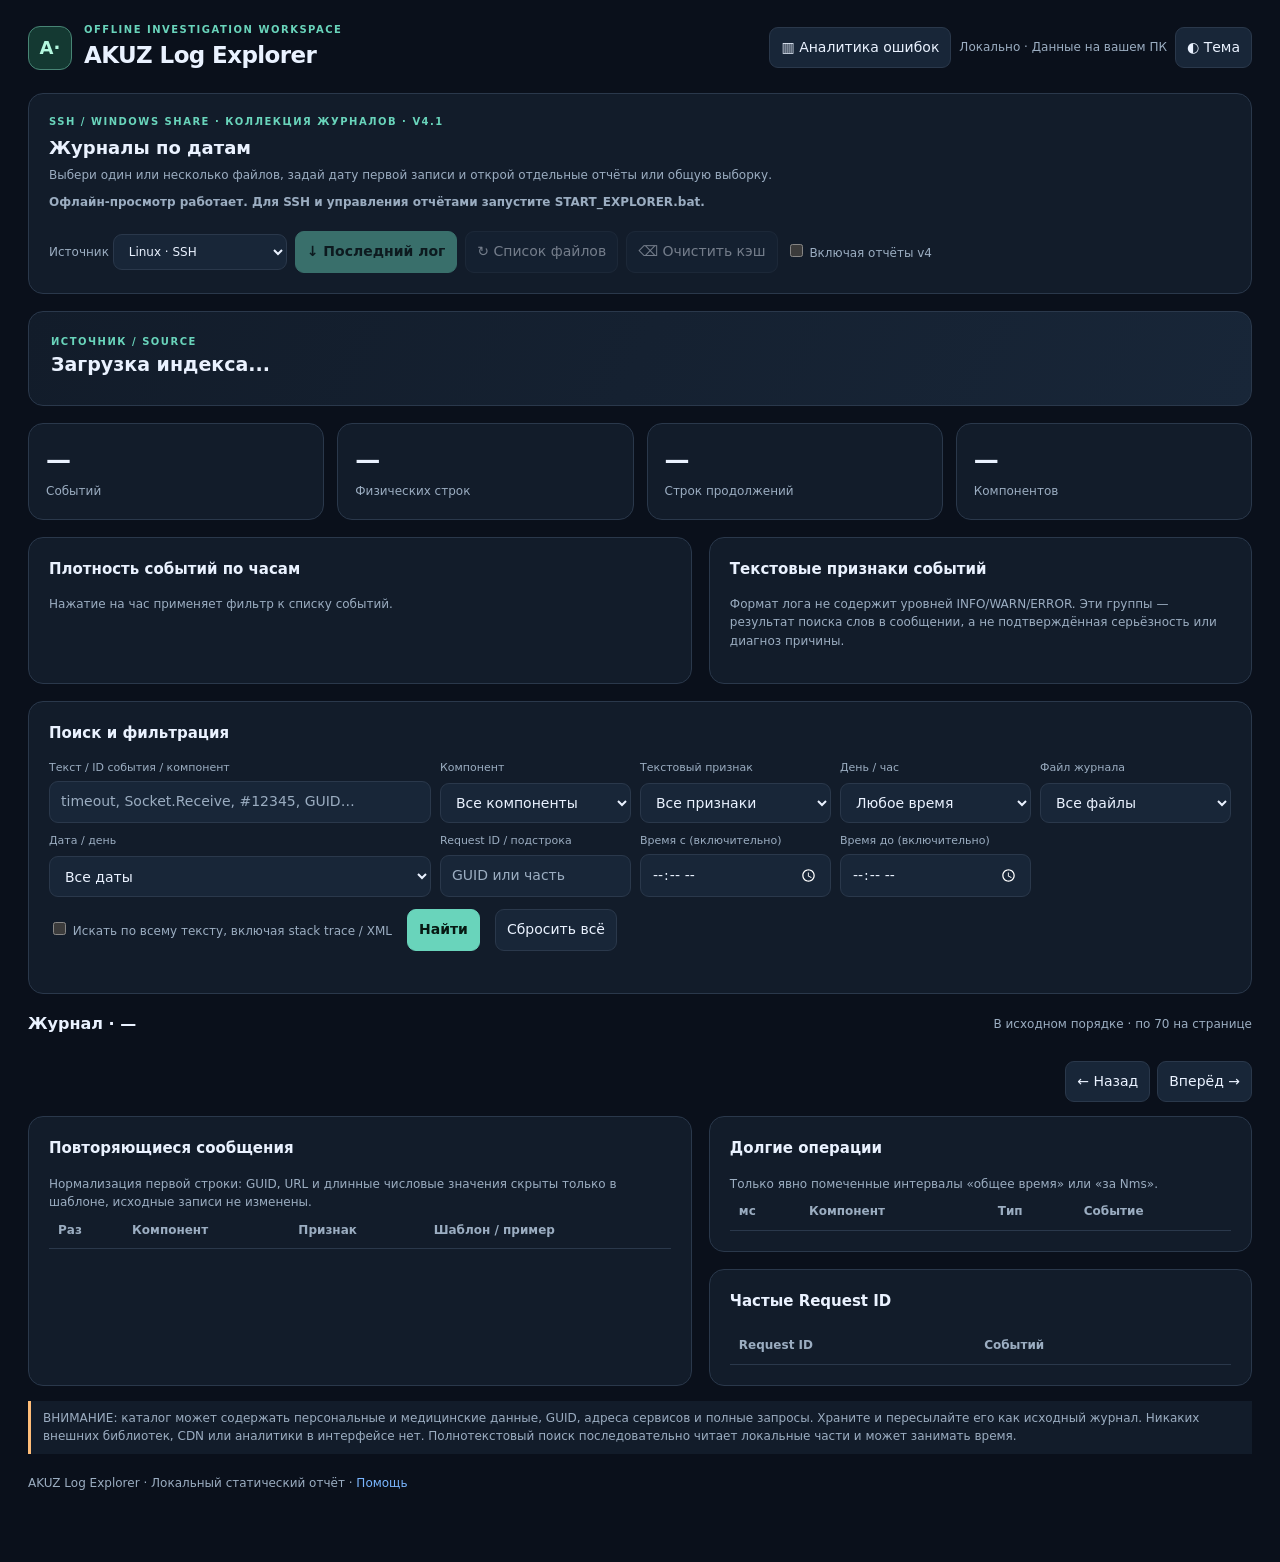
==== index.html @ 2795f774 "chore: initial import of AKUZ Log Explorer v4.2 Co-Authored-By: Claude Opus 5.5 <noreply@anthropic.c" ====
<!doctype html><html lang="ru"><head><meta charset="utf-8"><meta name="viewport" content="width=device-width,initial-scale=1"><title>AKUZ Log Explorer</title><link rel="stylesheet" href="style.css"></head><body>
<a class="skip" href="#explore">К поиску событий</a><div class="wrap"><header class="top"><div class="brand"><div class="logo">A·</div><div><div class="eyebrow">Offline investigation workspace</div><h1>AKUZ Log Explorer</h1></div></div><div class="actions"><a id="open-analytics" href="errors.html" class="btn">▥ Аналитика ошибок</a><span class="sub">Локально · Данные на вашем ПК</span><button id="theme">◐ Тема</button></div></header>
<section class="panel" id="fetch-panel" style="margin-bottom:17px">
<div class="fetchbar"><div><div class="eyebrow">SSH / Windows share · коллекция журналов · v4.1</div><h2 style="font-size:18px;margin:4px 0">Журналы по датам</h2>
<p class="small">Выбери один или несколько файлов, задай дату первой записи и открой отдельные отчёты или общую выборку.</p>
<div id="fetch-status" class="status" role="status">Проверка локального сервиса…</div></div>
<div class="actions"><label class="small">Источник <select id="fetch-source" aria-label="Источник журналов"><option value="linux">Linux · SSH</option><option value="windows">Windows · SMB / UNC</option></select></label><button class="primary" id="fetch-latest">↓ Последний лог</button><button id="fetch-list">↻ Список файлов</button><button id="picker-toggle" type="button" aria-controls="remote-picker" aria-expanded="false" hidden>▾ Показать файлы</button><button id="fetch-cache">⌫ Очистить кэш</button><label class="small"><input type="checkbox" id="clear-reports"> Включая отчёты v4</label><a class="btn" id="fetch-open" href="#" hidden>Открыть отчёт →</a></div></div>
<div id="remote-picker" hidden><div class="pickerbar"><span id="picker-count" class="sub"></span><label>Дата изменения на сервере с <input type="date" id="picker-from"></label><label>по <input type="date" id="picker-to"></label><button id="picker-today">Сбросить даты</button><button id="picker-select-all">Выбрать видимые</button><button id="picker-select-none">Снять выделение</button></div>
<div class="filelist" id="picker-files"></div><div class="pickerbar"><button class="primary" id="picker-build">Создать отчёты по выбранным файлам</button><span class="small">Дата рядом с файлом — редактируемая дата ПЕРВОЙ записи; предложена по mtime, а не прочитана из лога.</span></div></div>
<div id="report-library" class="library" hidden><h3>Мои отчёты</h3><div id="report-items"></div></div>
</section><section class="hero"><div class="eyebrow">Источник / Source</div><h2 id="source">Загрузка индекса...</h2><p id="date-note" class="note"></p><p id="integrity" class="note"></p></section>
<section class="metrics"><div class="metric"><strong id="total">—</strong><span>Событий</span></div><div class="metric"><strong id="lines">—</strong><span>Физических строк</span></div><div class="metric"><strong id="multi">—</strong><span>Строк продолжений</span></div><div class="metric"><strong id="components">—</strong><span>Компонентов</span></div></section>
<section class="cols"><div class="panel"><h2>Плотность событий по часам</h2><div id="hours"></div><div class="small">Нажатие на час применяет фильтр к списку событий.</div></div><div class="panel"><h2>Текстовые признаки событий</h2><div id="catview"></div><p class="small">Формат лога не содержит уровней INFO/WARN/ERROR. Эти группы — результат поиска слов в сообщении, а не подтверждённая серьёзность или диагноз причины.</p></div></section>
<section class="panel" id="explore" style="margin-top:17px"><h2>Поиск и фильтрация</h2><div class="filters">
<div class="field"><label for="q">Текст / ID события / компонент</label><input id="q" type="search" placeholder="timeout, Socket.Receive, #12345, GUID…" autocomplete="off"></div>
<div class="field"><label for="component">Компонент</label><select id="component"><option value="">Все компоненты</option></select></div>
<div class="field"><label for="category">Текстовый признак</label><select id="category"><option value="">Все признаки</option></select></div>
<div class="field"><label for="hour">День / час</label><select id="hour"><option value="">Любое время</option></select></div>
<div class="field"><label for="source-file">Файл журнала</label><select id="source-file"><option value="">Все файлы</option></select></div><div class="field"><label for="day-file">Дата / день</label><select id="day-file"><option value="">Все даты</option></select></div><div class="field"><label for="request">Request ID / подстрока</label><input id="request" type="search" placeholder="GUID или часть"></div>
<div class="field"><label for="from">Время с (включительно)</label><input id="from" type="time" step="60"></div>
<div class="field"><label for="to">Время до (включительно)</label><input id="to" type="time" step="60"></div>
</div><div class="searchline"><label><input id="mode-full" type="checkbox"> Искать по всему тексту, включая stack trace / XML</label><button id="find" class="primary">Найти</button><button id="cancel" hidden>Отмена</button><button id="clear">Сбросить всё</button></div><div class="status" id="status" role="status"></div></section>
<div class="resulthead"><h2>Журнал · <span id="count">—</span></h2><span class="sub">В исходном порядке · по 70 на странице</span></div><div class="results" id="results"></div>
<div class="pager"><span id="page-info" class="muted"></span><div class="buttons"><button id="prev">← Назад</button><button id="next">Вперёд →</button></div></div>
<div class="cols"><section class="panel"><h2>Повторяющиеся сообщения</h2><div class="small">Нормализация первой строки: GUID, URL и длинные числовые значения скрыты только в шаблоне, исходные записи не изменены.</div><div class="tablewrap"><table><thead><tr><th>Раз</th><th>Компонент</th><th>Признак</th><th>Шаблон / пример</th></tr></thead><tbody id="patterns"></tbody></table></div></section>
<section class="stack"><section class="panel"><h2>Долгие операции</h2><div class="small">Только явно помеченные интервалы «общее время» или «за Nms».</div><div class="tablewrap"><table><thead><tr><th>мс</th><th>Компонент</th><th>Тип</th><th>Событие</th></tr></thead><tbody id="durations"></tbody></table></div></section><section class="panel"><h2>Частые Request ID</h2><div class="tablewrap"><table><thead><tr><th>Request ID</th><th>Событий</th><th></th></tr></thead><tbody id="requests"></tbody></table></div></section></section></div>
<p class="warning">ВНИМАНИЕ: каталог может содержать персональные и медицинские данные, GUID, адреса сервисов и полные запросы. Храните и пересылайте его как исходный журнал. Никаких внешних библиотек, CDN или аналитики в интерфейсе нет. Полнотекстовый поиск последовательно читает локальные части и может занимать время.</p>
<footer class="footer">AKUZ Log Explorer · Локальный статический отчёт · <a href="README_EXPLORER.md">Помощь</a></footer></div>
<script src="app_controls.js"></script><script src="data/catalog.js"></script><script src="common.js"></script><script src="index.js"></script></body></html>
---- style.css ----
:root{color-scheme:dark;--bg:#0a101b;--pane:#121c2a;--pane2:#182638;--line:#2a384b;--txt:#eaf2ff;--muted:#9badc1;--accent:#69d4bb;--blue:#7ab6ff;--warn:#ffbd78;--danger:#fa879b;--radius:15px}
*{box-sizing:border-box}html{scroll-behavior:smooth}body{margin:0;background:var(--bg);color:var(--txt);font:14px/1.55 system-ui,-apple-system,'Segoe UI',sans-serif}
body.light{color-scheme:light;--bg:#f4f7fb;--pane:#fff;--pane2:#edf4fa;--line:#d4e0ed;--txt:#1d2e43;--muted:#4f667d;--accent:#087e69;--blue:#1565b8;--warn:#a54e00;--danger:#b32445}
a{color:var(--blue);text-decoration:none}a:hover{text-decoration:underline}
.wrap{max-width:1540px;margin:auto;padding:22px 28px 70px}.top{display:flex;justify-content:space-between;align-items:center;gap:20px;flex-wrap:wrap;margin-bottom:20px}.brand{display:flex;align-items:center;gap:12px}.logo{width:44px;height:44px;border:1px solid #488575;border-radius:12px;display:grid;place-items:center;background:#143932;color:#b4f8df;font-weight:800;font-size:18px}.eyebrow{color:var(--accent);font-weight:800;text-transform:uppercase;letter-spacing:.15em;font-size:10px}.brand h1{margin:0;font-size:23px;letter-spacing:-.6px}.sub{color:var(--muted);font-size:12px}.actions{display:flex;gap:8px;flex-wrap:wrap;align-items:center}
button,.btn,select,input{font:inherit;color:var(--txt);border:1px solid var(--line);background:var(--pane2);border-radius:9px;padding:9px 11px;outline-offset:2px}button,.btn{cursor:pointer}button:hover,.btn:hover{border-color:var(--accent);text-decoration:none}button.primary,.btn.primary{background:var(--accent);border-color:var(--accent);color:#071913;font-weight:750}button:disabled{opacity:.45;cursor:not-allowed}input::placeholder{color:var(--muted)}input[type=search]{width:100%}input[type=checkbox]{accent-color:var(--accent)}.stack{display:grid;gap:17px}.panel{background:var(--pane);border:1px solid var(--line);border-radius:var(--radius);padding:20px;min-width:0}.hero{background:linear-gradient(115deg,var(--pane),var(--pane2));border:1px solid var(--line);border-radius:var(--radius);padding:22px;margin-bottom:17px}.hero h2{margin:0 0 4px;font-size:19px}.hero .note{margin:4px 0 0;color:var(--muted);font-size:13px;word-break:break-word}.metrics{display:grid;grid-template-columns:repeat(4,minmax(0,1fr));gap:13px;margin-bottom:17px}.metric{background:var(--pane);border:1px solid var(--line);border-radius:var(--radius);padding:17px}.metric strong{font-size:25px;display:block;letter-spacing:-.8px}.metric span{color:var(--muted);font-size:12px}.cols{display:grid;grid-template-columns:minmax(0,1.1fr) minmax(310px,.9fr);gap:17px}.panel h2{font-size:15px;margin:0 0 14px}.panel .small{color:var(--muted);font-size:12px}.category-row{display:flex;justify-content:space-between;align-items:center;padding:7px 0;gap:12px;border-bottom:1px solid var(--line)}.category-row:last-child{border:0}.tag{padding:3px 8px;border:1px solid var(--line);border-radius:999px;display:inline-block;font-size:11px;white-space:nowrap}.tag[data-cat='таймаут'],.tag[data-cat='ошибка/исключение']{color:var(--danger)}.tag[data-cat='отказ/NACK']{color:var(--warn)}.tag[data-cat='не найдено']{color:var(--blue)}.barrow{display:grid;grid-template-columns:77px 1fr 62px;align-items:center;gap:10px;margin:6px 0}.bartrack{height:10px;background:var(--pane2);border-radius:10px;overflow:hidden}.barfill{height:100%;background:linear-gradient(90deg,#299b8d,#72dfc1);min-width:1px;border-radius:10px}.barrow button{background:none;border:0;text-align:left;padding:0;color:var(--muted)}.barrow button:hover{color:var(--accent)}.barrow .num{text-align:right;font-variant-numeric:tabular-nums;color:var(--muted);font-size:12px}
.filters{display:grid;grid-template-columns:2fr 1fr 1fr 1fr 1fr;gap:9px}.field{display:grid;gap:5px;min-width:0}.field label{font-size:11px;color:var(--muted)}.field input,.field select{min-width:0;width:100%}.searchline{display:flex;align-items:center;gap:15px;margin-top:12px;flex-wrap:wrap}.searchline label{color:var(--muted);font-size:12px}.resulthead{display:flex;align-items:center;gap:12px;justify-content:space-between;flex-wrap:wrap;margin:18px 0 10px}.resulthead h2{font-size:16px;margin:0}.results{display:grid;gap:7px}.result{display:grid;grid-template-columns:135px minmax(100px,170px) 135px minmax(0,1fr) 38px;gap:10px;align-items:center;padding:11px 13px;border:1px solid var(--line);border-radius:10px;background:var(--pane)}.result:hover{border-color:var(--accent)}.result .time{color:var(--muted);font-variant-numeric:tabular-nums;font-size:12px}.result .comp{overflow:hidden;text-overflow:ellipsis;white-space:nowrap;font-size:12px;color:var(--blue)}.result .message{white-space:nowrap;text-overflow:ellipsis;overflow:hidden;min-width:0}.result .id{font-size:11px;color:var(--muted);text-align:right}.pager{display:flex;justify-content:space-between;align-items:center;margin:14px 0;gap:10px;flex-wrap:wrap}.pager .buttons{display:flex;gap:7px}.muted{color:var(--muted)}.warning{font-size:12px;color:var(--muted);border-left:3px solid var(--warn);padding:8px 12px;background:var(--pane);margin:15px 0}.status{min-height:22px;color:var(--muted);font-size:12px}mark{background:#5c5432;color:#fff3ac;padding:0 2px;border-radius:3px}.tablewrap{overflow:auto}table{border-collapse:collapse;width:100%;font-size:12px}th,td{border-bottom:1px solid var(--line);padding:9px;text-align:left;vertical-align:top}th{color:var(--muted);font-weight:650}td.num{text-align:right;font-variant-numeric:tabular-nums}.truncate{max-width:450px;overflow:hidden;text-overflow:ellipsis;white-space:nowrap}.detail-header{display:flex;flex-wrap:wrap;align-items:center;gap:10px}.detail-header h2{margin:0;font-size:20px}.meta{display:grid;grid-template-columns:repeat(3,minmax(0,1fr));gap:10px;margin:15px 0}.meta>div{min-width:0;word-break:break-word}.meta dt{color:var(--muted);font-size:11px}.meta dd{margin:2px 0;font-size:13px}.code{white-space:pre-wrap;overflow-wrap:anywhere;padding:18px;border:1px solid var(--line);border-radius:11px;background:var(--bg);line-height:1.5;font:12px/1.55 ui-monospace,Consolas,'Cascadia Code',monospace;max-height:75vh;overflow:auto}.rowtools{display:flex;gap:8px;flex-wrap:wrap;align-items:center;margin-bottom:12px}.empty{padding:35px;color:var(--muted);text-align:center;border:1px dashed var(--line);border-radius:10px}.footer{font-size:12px;color:var(--muted);margin-top:20px}.skip{position:absolute;top:-100px}.skip:focus{top:10px;background:var(--pane);padding:10px}
@media(max-width:1100px){.filters{grid-template-columns:repeat(3,1fr)}.metrics{grid-template-columns:repeat(2,1fr)}.result{grid-template-columns:126px 1fr 1fr;gap:6px}.result .message{grid-column:1/-1}.result .id{display:none}}
@media(max-width:700px){.wrap{padding:12px}.cols,.filters{grid-template-columns:1fr}.metrics{grid-template-columns:repeat(2,minmax(0,1fr))}.meta{grid-template-columns:1fr 1fr}.result{grid-template-columns:1fr 1fr}.result .comp{grid-column:1/-1}.result .message{grid-column:1/-1}.result .tag{justify-self:end}}

.fetchbar{display:flex;align-items:center;justify-content:space-between;gap:20px;flex-wrap:wrap}.fetchbar .small{margin:3px 0}.fetchbar .status{font-weight:600;margin-top:9px}.fetchbar .actions{max-width:100%}

.pickerbar{display:flex;align-items:center;gap:10px;flex-wrap:wrap;margin:16px 0}.pickerbar label{color:var(--muted);font-size:12px;display:flex;align-items:center;gap:5px}.filelist{max-height:420px;overflow:auto;border:1px solid var(--line);border-radius:10px}.fileitem{display:grid;grid-template-columns:22px minmax(190px,1fr) 155px 88px 175px;align-items:center;gap:12px;padding:11px;border-bottom:1px solid var(--line)}.fileitem:last-child{border-bottom:0}.fileitem .name{overflow-wrap:anywhere;font-weight:600}.fileitem .sub{display:block}.fileitem input[type=date]{max-width:155px}.library{border-top:1px solid var(--line);margin-top:17px;padding-top:12px}.library h3{font-size:14px}.library-item{display:flex;justify-content:space-between;align-items:center;gap:8px;padding:7px 0;border-bottom:1px solid var(--line);flex-wrap:wrap}.library-item a{overflow-wrap:anywhere}.fetchbar{display:flex;align-items:center;justify-content:space-between;gap:16px;flex-wrap:wrap}
@media(max-width:700px){.fileitem{grid-template-columns:22px minmax(0,1fr);gap:8px}.fileitem .name{grid-column:2}.fileitem .sizedate{grid-column:2}.fileitem .firstdate{grid-column:2}}

/* AKUZ 4.2 · local Error Analytics (no CDN) */
.analytics-layout{display:grid;grid-template-columns:minmax(255px,365px) minmax(0,1fr);gap:17px;align-items:start}
.analytics-left{position:sticky;top:12px;max-height:95vh;display:flex;flex-direction:column;gap:12px}
.analytics-left .field{flex-shrink:0}
.analytics-groups{overflow-y:auto;min-height:150px;max-height:68vh;display:grid;align-content:start;gap:8px;padding-right:4px}
.analytics-group{width:100%;display:grid;gap:6px;text-align:left;border-radius:12px;padding:12px;background:var(--pane2);overflow:hidden}
.analytics-group.active{border-color:var(--accent);box-shadow:inset 3px 0 var(--accent)}
.analytics-group strong,.analytics-group .sub{overflow:hidden;text-overflow:ellipsis;white-space:nowrap;display:block}
.analytics-group-footer{display:flex;gap:8px;align-items:center;justify-content:space-between}
.analytics-count{font-size:11px;color:var(--muted);font-variant-numeric:tabular-nums}
.analytics-right{min-height:420px}
.analytics-title{margin:3px 0 8px;font-size:25px}
.analytics-stats{display:grid;grid-template-columns:repeat(4,minmax(0,1fr));gap:9px;margin:20px 0}
.analytics-stat{border:1px solid var(--line);background:var(--pane2);border-radius:10px;padding:12px;min-width:0}
.analytics-stat strong{font-size:19px;display:block;font-variant-numeric:tabular-nums}
.analytics-stat .sub{display:block}
.analytics-toolbar{display:flex;gap:8px;align-items:center;flex-wrap:wrap;margin-top:12px}
.analytics-toolbar label{display:flex;align-items:center;gap:5px}
.error-chart-scroll{overflow-x:auto;overflow-y:hidden;width:100%;margin:8px 0 17px;border:1px solid var(--line);border-radius:12px;background:var(--bg)}
.error-chart-scroll svg{display:block}
.error-chart-scroll rect{cursor:pointer}
.error-chart-scroll rect:focus{stroke:var(--blue);stroke-width:2;outline:none}
.analytics-tablebar{display:flex;justify-content:space-between;align-items:center;gap:8px;flex-wrap:wrap;margin:19px 0 10px}
.analytics-table{width:100%;min-width:460px;font-variant-numeric:tabular-nums}
@media(max-width:980px){.analytics-layout{grid-template-columns:1fr}.analytics-left{position:static;max-height:none}.analytics-groups{max-height:320px}.analytics-stats{grid-template-columns:repeat(2,minmax(0,1fr))}}
@media(max-width:500px){.analytics-stats{grid-template-columns:repeat(2,minmax(0,1fr))}.analytics-title{font-size:20px}}
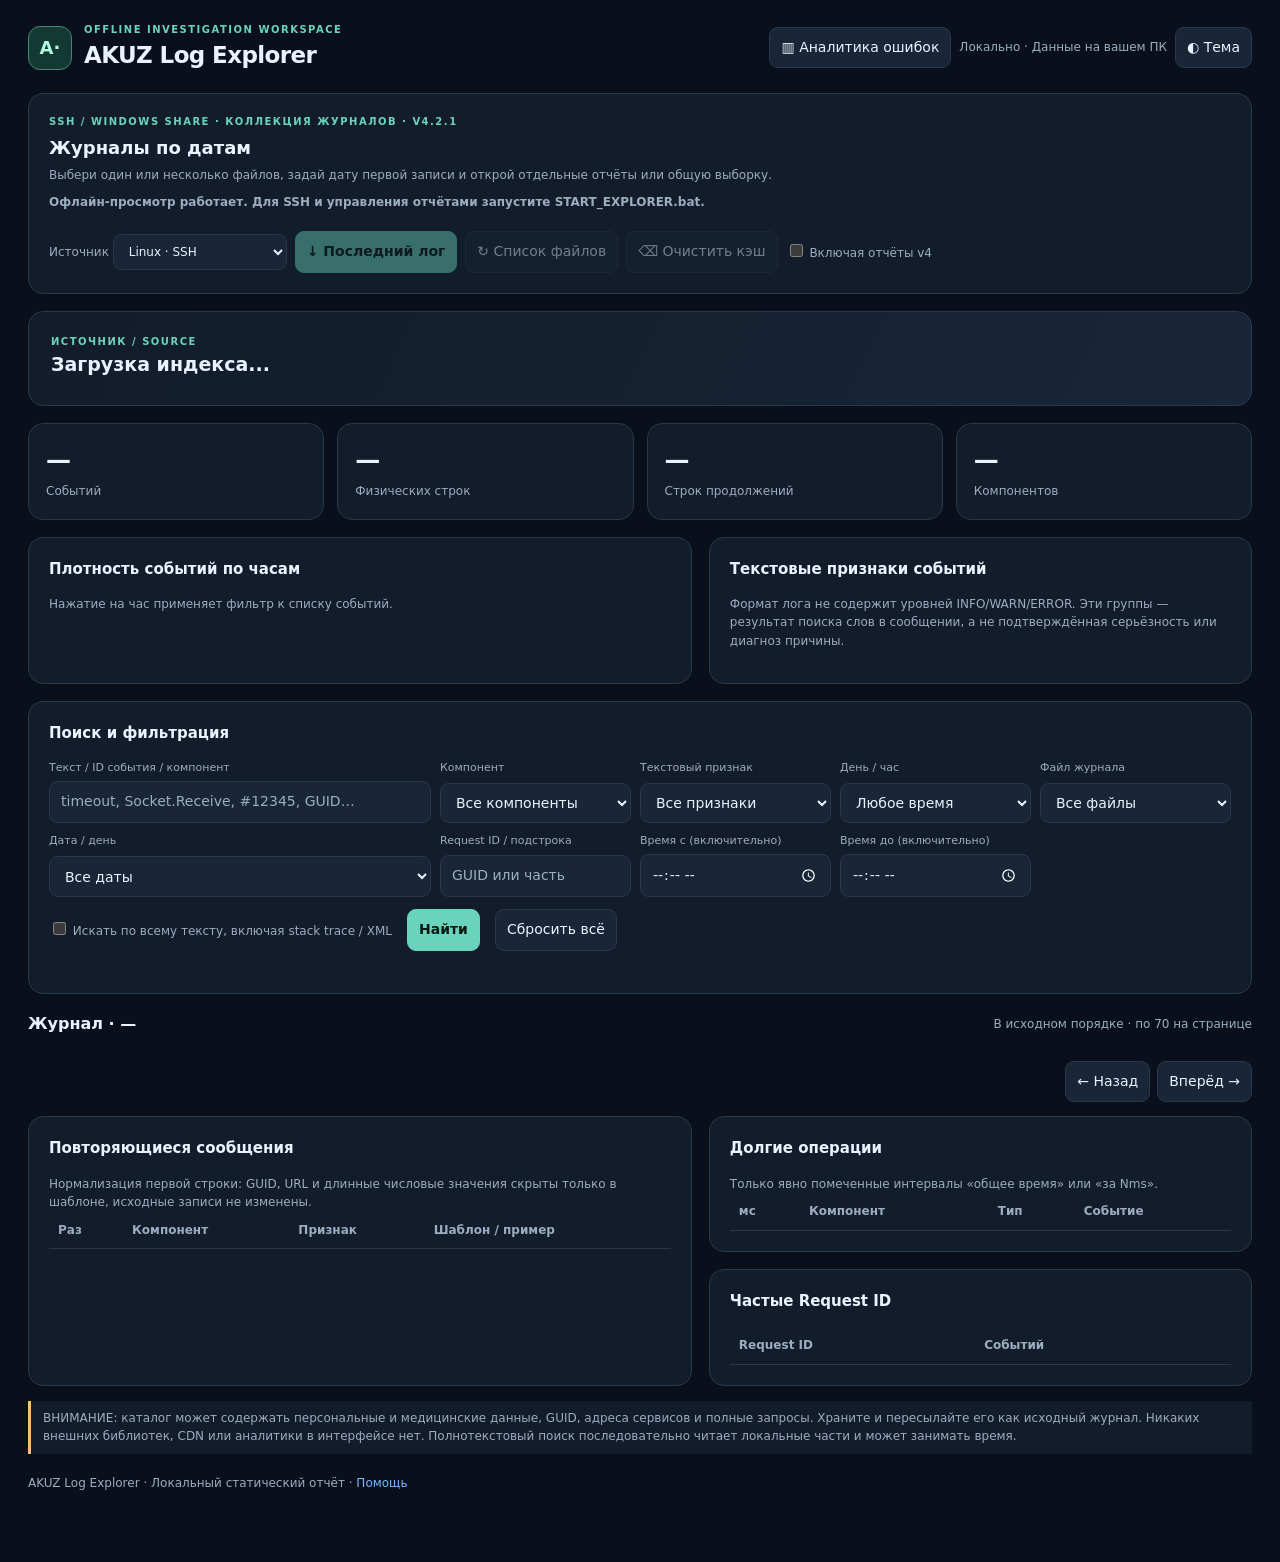
==== commit 6298717a: "fix: improve error analytics grouping and dates; add README" ====
--- a/index.html
+++ b/index.html
@@ -1,7 +1,7 @@
 <!doctype html><html lang="ru"><head><meta charset="utf-8"><meta name="viewport" content="width=device-width,initial-scale=1"><title>AKUZ Log Explorer</title><link rel="stylesheet" href="style.css"></head><body>
 <a class="skip" href="#explore">К поиску событий</a><div class="wrap"><header class="top"><div class="brand"><div class="logo">A·</div><div><div class="eyebrow">Offline investigation workspace</div><h1>AKUZ Log Explorer</h1></div></div><div class="actions"><a id="open-analytics" href="errors.html" class="btn">▥ Аналитика ошибок</a><span class="sub">Локально · Данные на вашем ПК</span><button id="theme">◐ Тема</button></div></header>
 <section class="panel" id="fetch-panel" style="margin-bottom:17px">
-<div class="fetchbar"><div><div class="eyebrow">SSH / Windows share · коллекция журналов · v4.1</div><h2 style="font-size:18px;margin:4px 0">Журналы по датам</h2>
+<div class="fetchbar"><div><div class="eyebrow">SSH / Windows share · коллекция журналов · v4.2.1</div><h2 style="font-size:18px;margin:4px 0">Журналы по датам</h2>
 <p class="small">Выбери один или несколько файлов, задай дату первой записи и открой отдельные отчёты или общую выборку.</p>
 <div id="fetch-status" class="status" role="status">Проверка локального сервиса…</div></div>
 <div class="actions"><label class="small">Источник <select id="fetch-source" aria-label="Источник журналов"><option value="linux">Linux · SSH</option><option value="windows">Windows · SMB / UNC</option></select></label><button class="primary" id="fetch-latest">↓ Последний лог</button><button id="fetch-list">↻ Список файлов</button><button id="picker-toggle" type="button" aria-controls="remote-picker" aria-expanded="false" hidden>▾ Показать файлы</button><button id="fetch-cache">⌫ Очистить кэш</button><label class="small"><input type="checkbox" id="clear-reports"> Включая отчёты v4</label><a class="btn" id="fetch-open" href="#" hidden>Открыть отчёт →</a></div></div>
--- a/style.css
+++ b/style.css
@@ -40,3 +40,28 @@
 .analytics-table{width:100%;min-width:460px;font-variant-numeric:tabular-nums}
 @media(max-width:980px){.analytics-layout{grid-template-columns:1fr}.analytics-left{position:static;max-height:none}.analytics-groups{max-height:320px}.analytics-stats{grid-template-columns:repeat(2,minmax(0,1fr))}}
 @media(max-width:500px){.analytics-stats{grid-template-columns:repeat(2,minmax(0,1fr))}.analytics-title{font-size:20px}}
+
+
+/* v4.2 analytics usability fixes: full-height readable list buttons. */
+.analytics-groups{display:flex;flex-direction:column;align-items:stretch;gap:9px}
+button.analytics-group{display:flex;flex-direction:column;flex:0 0 auto;align-items:stretch;
+  width:100%;min-height:81px;padding:11px 13px;line-height:1.45;
+  color:var(--txt);background:var(--pane2);border:1px solid var(--line)}
+button.analytics-group strong{display:block;color:var(--txt);font-size:13px;line-height:1.4;min-height:18px}
+button.analytics-group .sub{display:block;color:var(--muted);font-size:12px;min-height:17px}
+button.analytics-group .analytics-group-footer{width:100%;min-height:21px;flex:0 0 auto}
+button.analytics-group .tag{color:var(--txt);max-width:63%;overflow:hidden;text-overflow:ellipsis}
+button.analytics-group .analytics-count{color:var(--accent);white-space:nowrap}
+.analytics-date-panel{margin-bottom:17px}
+.analytics-date-header{display:flex;align-items:center;justify-content:space-between;gap:15px;flex-wrap:wrap}
+.analytics-date-header h2{margin:0 0 7px}.analytics-date-header p{max-width:950px;margin:0}
+.analytics-source{display:grid;grid-template-columns:minmax(180px,1fr) 160px auto;
+  align-items:end;gap:12px;padding:12px 0;border-top:1px solid var(--line)}
+.analytics-source .source-name{min-width:0;overflow-wrap:anywhere}
+.analytics-source .source-name strong{display:block}
+.analytics-source .source-name .sub{display:block;overflow-wrap:anywhere}
+.analytics-source input[type=date]{width:160px;max-width:100%}
+.analytics-source button{white-space:nowrap}
+.analytics-relative-note{padding:12px;border-radius:10px;border:1px solid var(--line);color:var(--muted);margin:12px 0}
+@media(max-width:690px){.analytics-source{grid-template-columns:minmax(0,1fr);gap:8px}
+.analytics-source input[type=date]{width:100%}}
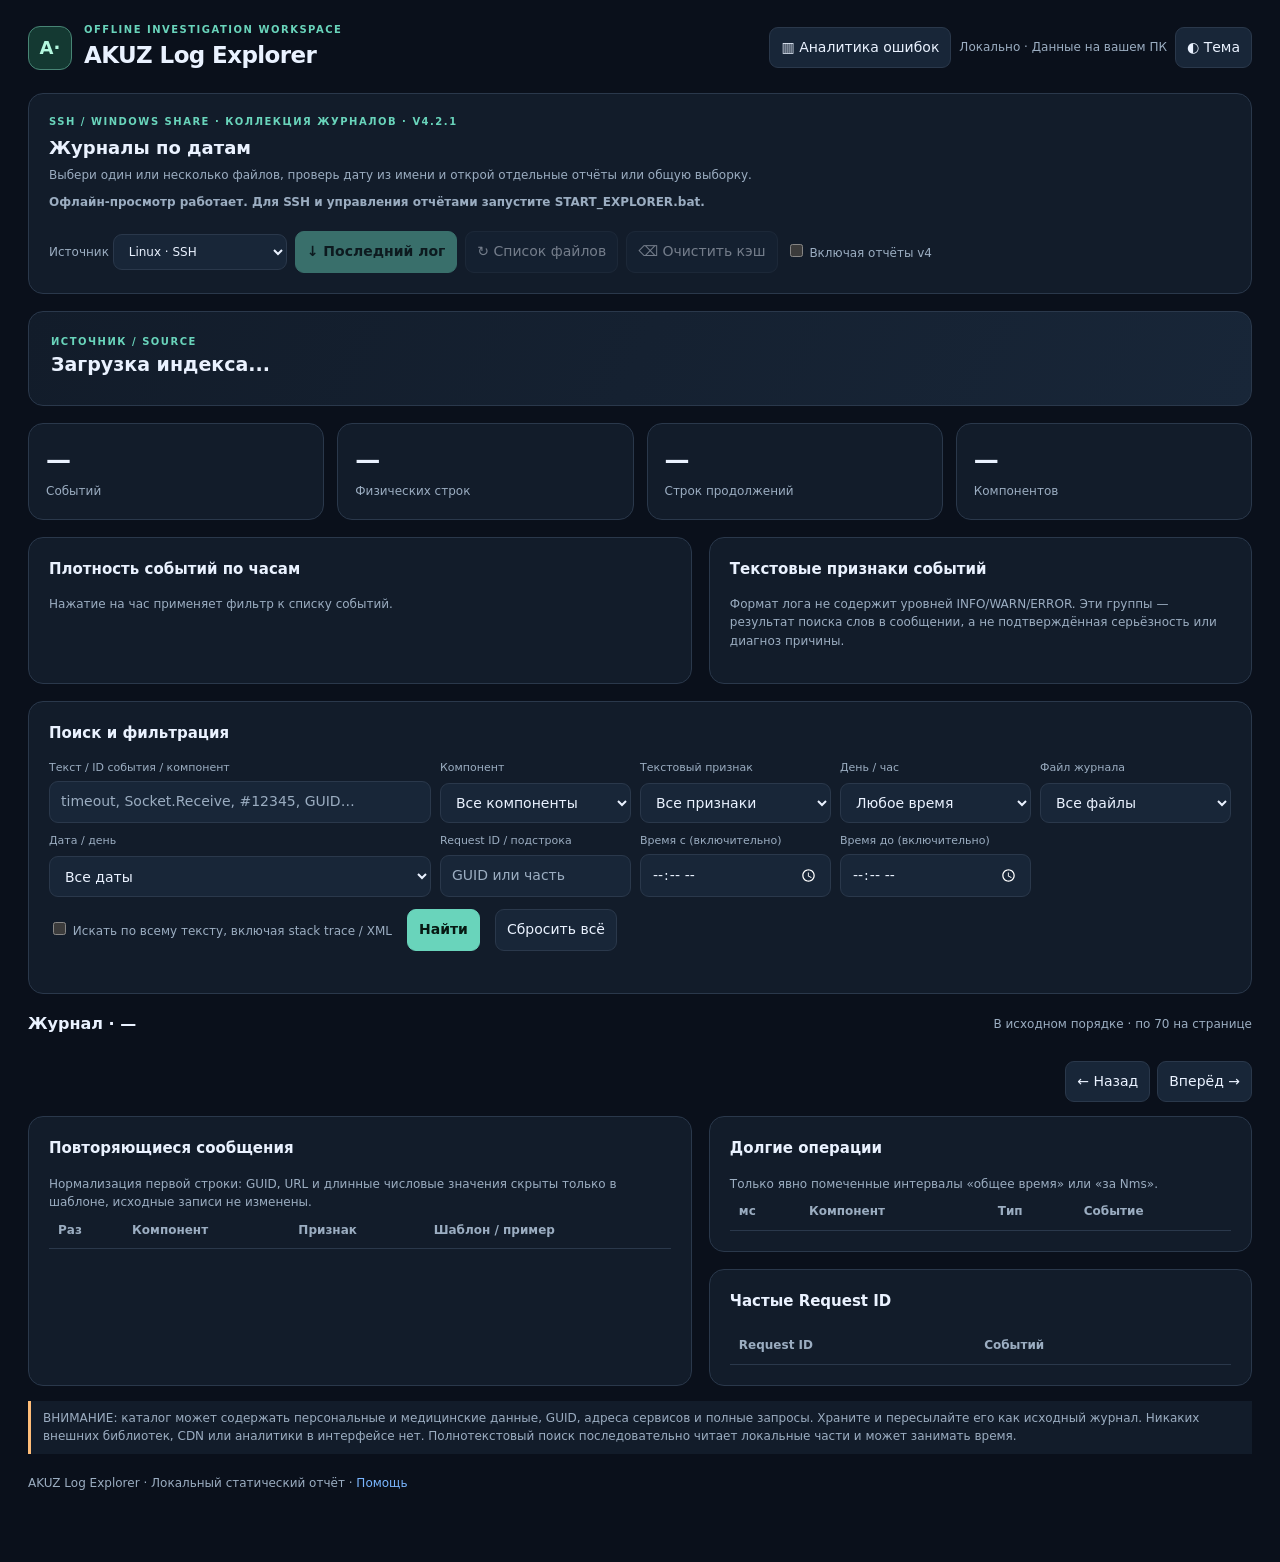
==== commit 1822a4c2: "feat: infer log dates from filenames and gate analytics during batches" ====
--- a/index.html
+++ b/index.html
@@ -2,11 +2,11 @@
 <a class="skip" href="#explore">К поиску событий</a><div class="wrap"><header class="top"><div class="brand"><div class="logo">A·</div><div><div class="eyebrow">Offline investigation workspace</div><h1>AKUZ Log Explorer</h1></div></div><div class="actions"><a id="open-analytics" href="errors.html" class="btn">▥ Аналитика ошибок</a><span class="sub">Локально · Данные на вашем ПК</span><button id="theme">◐ Тема</button></div></header>
 <section class="panel" id="fetch-panel" style="margin-bottom:17px">
 <div class="fetchbar"><div><div class="eyebrow">SSH / Windows share · коллекция журналов · v4.2.1</div><h2 style="font-size:18px;margin:4px 0">Журналы по датам</h2>
-<p class="small">Выбери один или несколько файлов, задай дату первой записи и открой отдельные отчёты или общую выборку.</p>
+<p class="small">Выбери один или несколько файлов, проверь дату из имени и открой отдельные отчёты или общую выборку.</p>
 <div id="fetch-status" class="status" role="status">Проверка локального сервиса…</div></div>
 <div class="actions"><label class="small">Источник <select id="fetch-source" aria-label="Источник журналов"><option value="linux">Linux · SSH</option><option value="windows">Windows · SMB / UNC</option></select></label><button class="primary" id="fetch-latest">↓ Последний лог</button><button id="fetch-list">↻ Список файлов</button><button id="picker-toggle" type="button" aria-controls="remote-picker" aria-expanded="false" hidden>▾ Показать файлы</button><button id="fetch-cache">⌫ Очистить кэш</button><label class="small"><input type="checkbox" id="clear-reports"> Включая отчёты v4</label><a class="btn" id="fetch-open" href="#" hidden>Открыть отчёт →</a></div></div>
 <div id="remote-picker" hidden><div class="pickerbar"><span id="picker-count" class="sub"></span><label>Дата изменения на сервере с <input type="date" id="picker-from"></label><label>по <input type="date" id="picker-to"></label><button id="picker-today">Сбросить даты</button><button id="picker-select-all">Выбрать видимые</button><button id="picker-select-none">Снять выделение</button></div>
-<div class="filelist" id="picker-files"></div><div class="pickerbar"><button class="primary" id="picker-build">Создать отчёты по выбранным файлам</button><span class="small">Дата рядом с файлом — редактируемая дата ПЕРВОЙ записи; предложена по mtime, а не прочитана из лога.</span></div></div>
+<div class="filelist" id="picker-files"></div><div class="pickerbar"><button class="primary" id="picker-build">Создать отчёты по выбранным файлам</button><span class="small">Дата первой записи берётся из имени YYYYMMDD_*.log. Её можно исправить вручную.</span></div></div>
 <div id="report-library" class="library" hidden><h3>Мои отчёты</h3><div id="report-items"></div></div>
 </section><section class="hero"><div class="eyebrow">Источник / Source</div><h2 id="source">Загрузка индекса...</h2><p id="date-note" class="note"></p><p id="integrity" class="note"></p></section>
 <section class="metrics"><div class="metric"><strong id="total">—</strong><span>Событий</span></div><div class="metric"><strong id="lines">—</strong><span>Физических строк</span></div><div class="metric"><strong id="multi">—</strong><span>Строк продолжений</span></div><div class="metric"><strong id="components">—</strong><span>Компонентов</span></div></section>
--- a/style.css
+++ b/style.css
@@ -65,3 +65,5 @@
 .analytics-relative-note{padding:12px;border-radius:10px;border:1px solid var(--line);color:var(--muted);margin:12px 0}
 @media(max-width:690px){.analytics-source{grid-template-columns:minmax(0,1fr);gap:8px}
 .analytics-source input[type=date]{width:100%}}
+
+.btn[aria-disabled="true"]{opacity:.5;cursor:wait;}
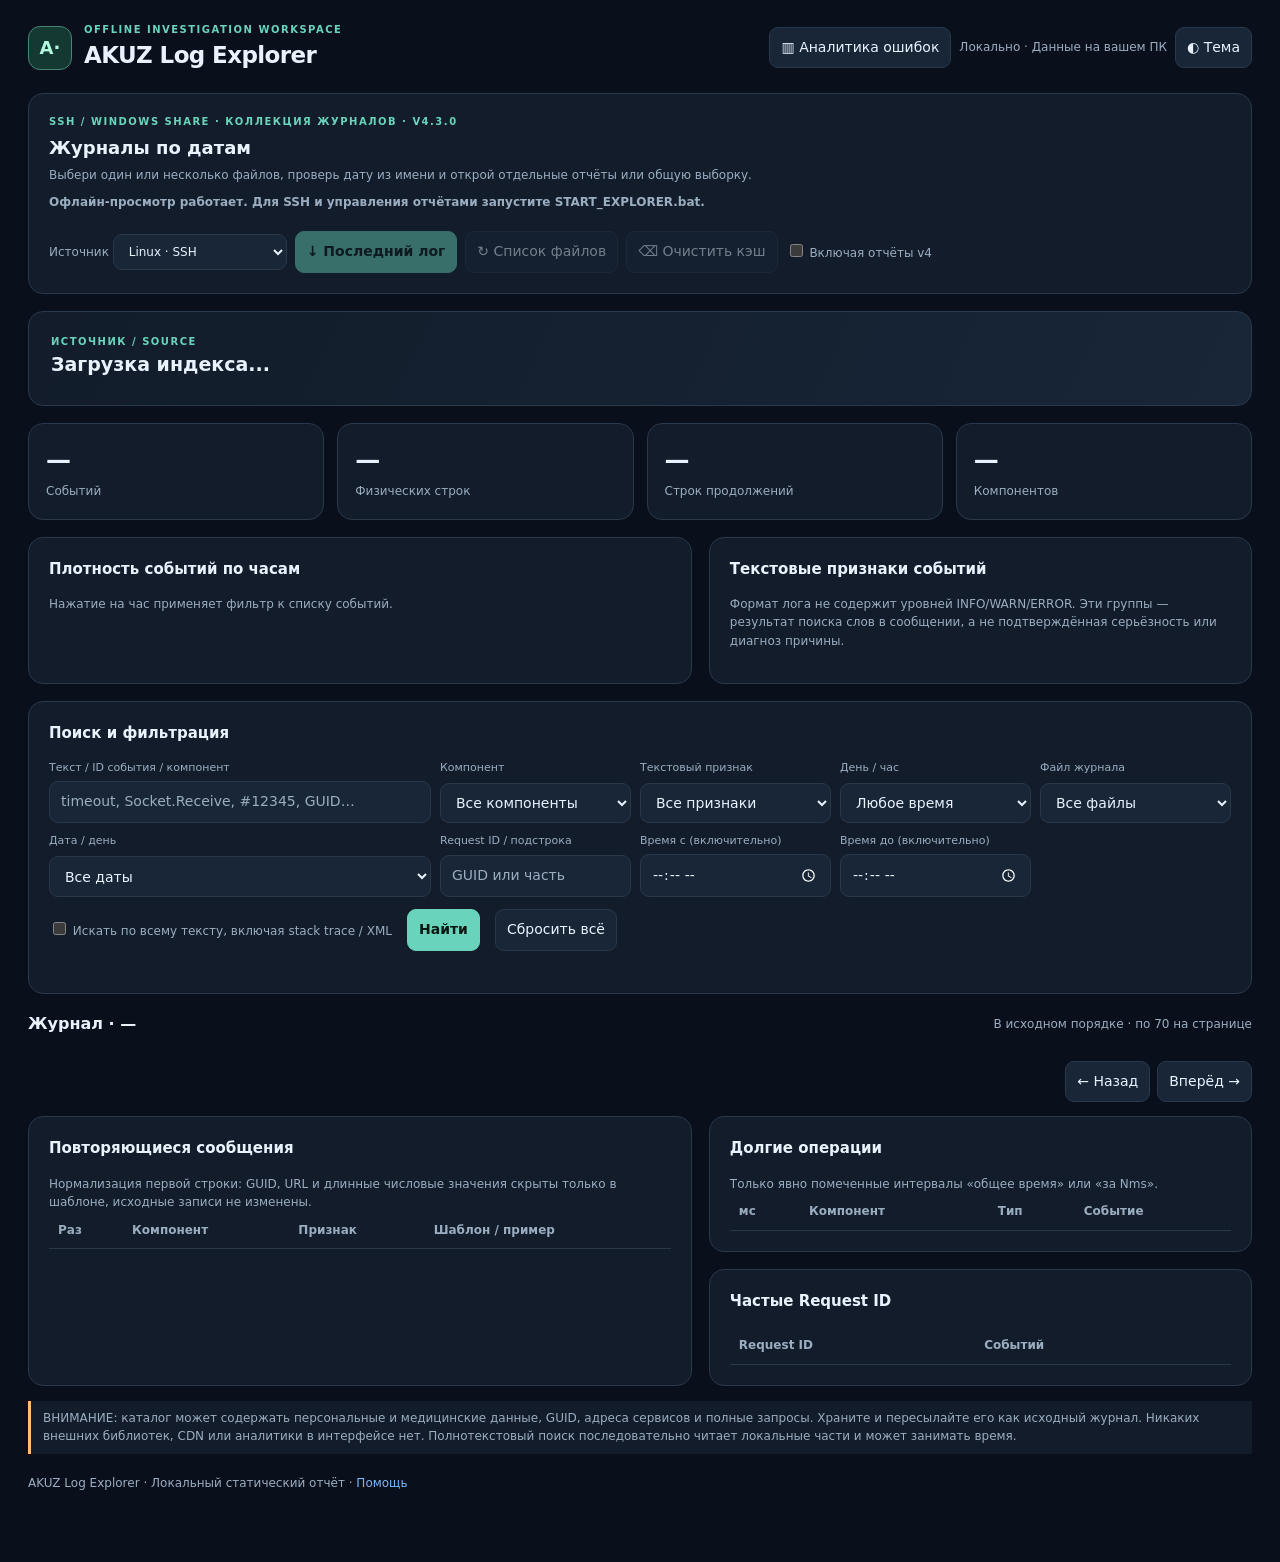
==== commit 91e60766: "docs: refresh all guides for 4.3.0 portable release" ====
--- a/index.html
+++ b/index.html
@@ -1,7 +1,7 @@
 <!doctype html><html lang="ru"><head><meta charset="utf-8"><meta name="viewport" content="width=device-width,initial-scale=1"><title>AKUZ Log Explorer</title><link rel="stylesheet" href="style.css"></head><body>
 <a class="skip" href="#explore">К поиску событий</a><div class="wrap"><header class="top"><div class="brand"><div class="logo">A·</div><div><div class="eyebrow">Offline investigation workspace</div><h1>AKUZ Log Explorer</h1></div></div><div class="actions"><a id="open-analytics" href="errors.html" class="btn">▥ Аналитика ошибок</a><span class="sub">Локально · Данные на вашем ПК</span><button id="theme">◐ Тема</button></div></header>
 <section class="panel" id="fetch-panel" style="margin-bottom:17px">
-<div class="fetchbar"><div><div class="eyebrow">SSH / Windows share · коллекция журналов · v4.2.1</div><h2 style="font-size:18px;margin:4px 0">Журналы по датам</h2>
+<div class="fetchbar"><div><div class="eyebrow">SSH / Windows share · коллекция журналов · v4.3.0</div><h2 style="font-size:18px;margin:4px 0">Журналы по датам</h2>
 <p class="small">Выбери один или несколько файлов, проверь дату из имени и открой отдельные отчёты или общую выборку.</p>
 <div id="fetch-status" class="status" role="status">Проверка локального сервиса…</div></div>
 <div class="actions"><label class="small">Источник <select id="fetch-source" aria-label="Источник журналов"><option value="linux">Linux · SSH</option><option value="windows">Windows · SMB / UNC</option></select></label><button class="primary" id="fetch-latest">↓ Последний лог</button><button id="fetch-list">↻ Список файлов</button><button id="picker-toggle" type="button" aria-controls="remote-picker" aria-expanded="false" hidden>▾ Показать файлы</button><button id="fetch-cache">⌫ Очистить кэш</button><label class="small"><input type="checkbox" id="clear-reports"> Включая отчёты v4</label><a class="btn" id="fetch-open" href="#" hidden>Открыть отчёт →</a></div></div>
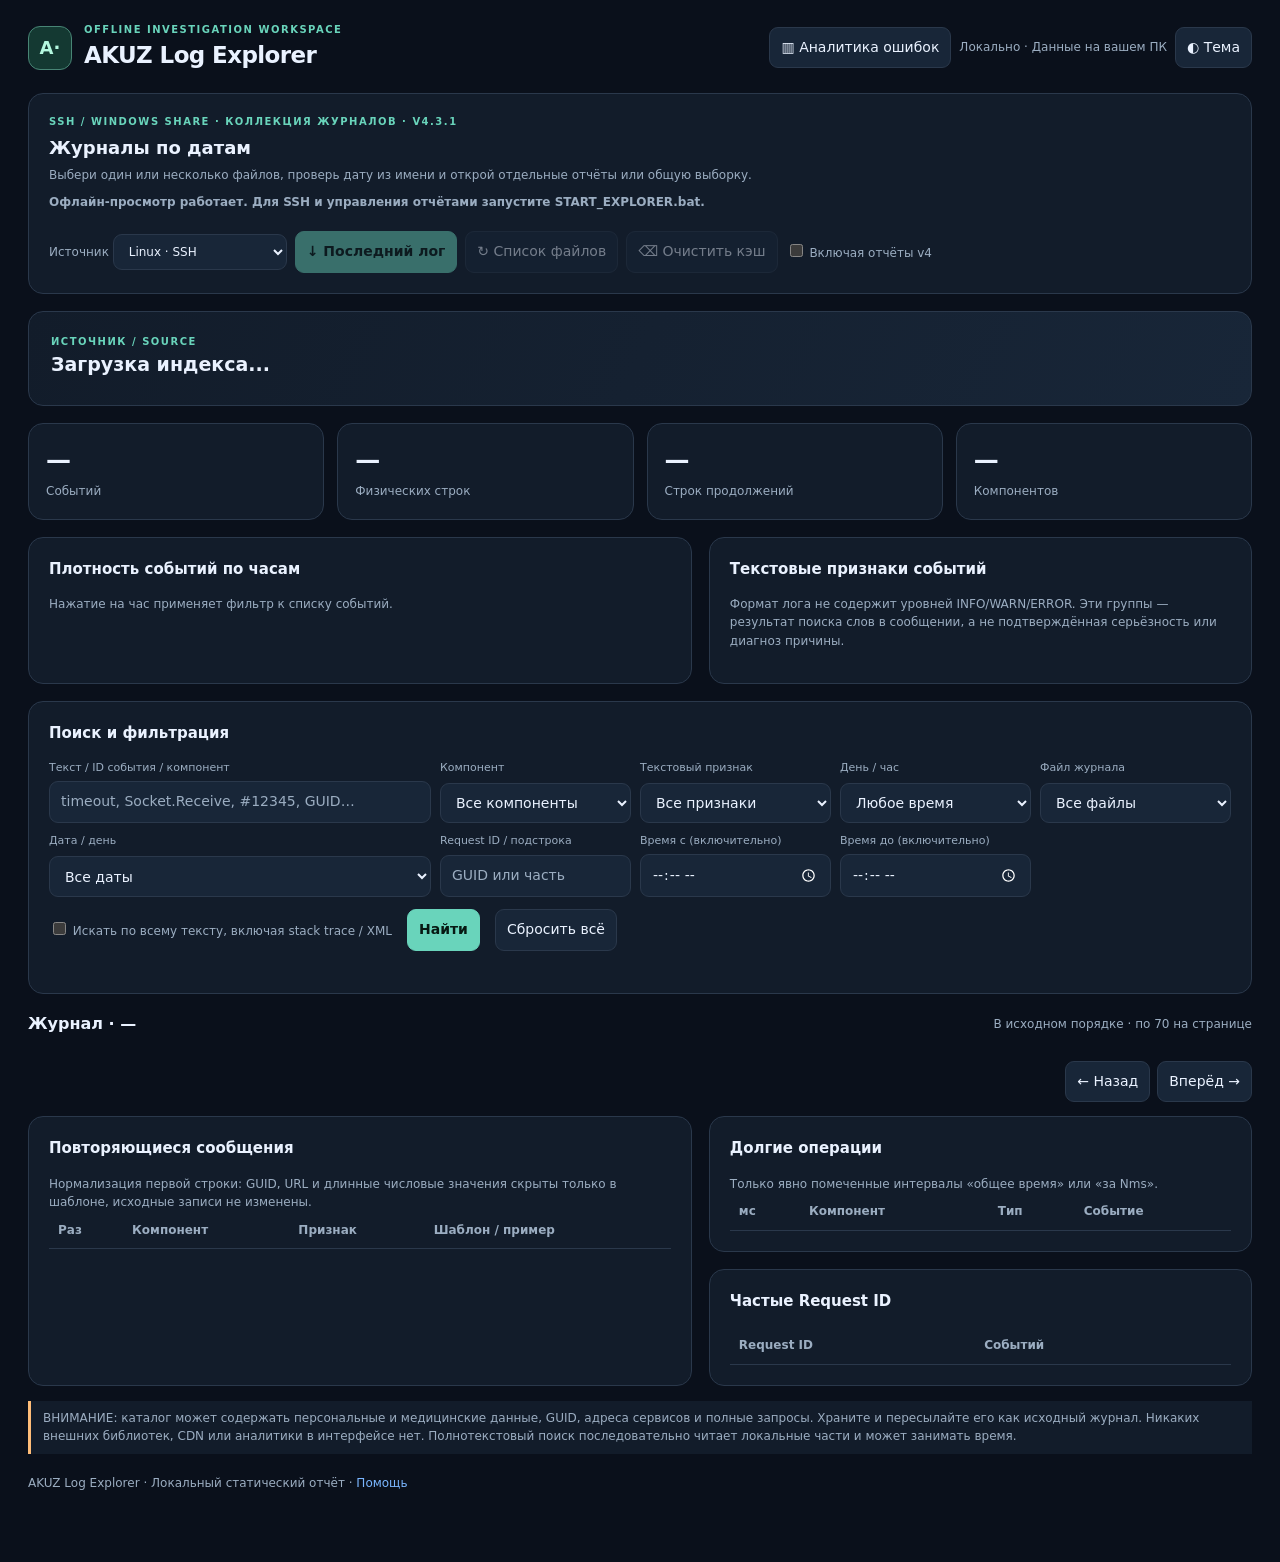
==== commit 2a55f9a8: "release: prepare AKUZ Log Explorer 4.3.1 portable" ====
--- a/index.html
+++ b/index.html
@@ -1,7 +1,7 @@
 <!doctype html><html lang="ru"><head><meta charset="utf-8"><meta name="viewport" content="width=device-width,initial-scale=1"><title>AKUZ Log Explorer</title><link rel="stylesheet" href="style.css"></head><body>
 <a class="skip" href="#explore">К поиску событий</a><div class="wrap"><header class="top"><div class="brand"><div class="logo">A·</div><div><div class="eyebrow">Offline investigation workspace</div><h1>AKUZ Log Explorer</h1></div></div><div class="actions"><a id="open-analytics" href="errors.html" class="btn">▥ Аналитика ошибок</a><span class="sub">Локально · Данные на вашем ПК</span><button id="theme">◐ Тема</button></div></header>
 <section class="panel" id="fetch-panel" style="margin-bottom:17px">
-<div class="fetchbar"><div><div class="eyebrow">SSH / Windows share · коллекция журналов · v4.3.0</div><h2 style="font-size:18px;margin:4px 0">Журналы по датам</h2>
+<div class="fetchbar"><div><div class="eyebrow">SSH / Windows share · коллекция журналов · v4.3.1</div><h2 style="font-size:18px;margin:4px 0">Журналы по датам</h2>
 <p class="small">Выбери один или несколько файлов, проверь дату из имени и открой отдельные отчёты или общую выборку.</p>
 <div id="fetch-status" class="status" role="status">Проверка локального сервиса…</div></div>
 <div class="actions"><label class="small">Источник <select id="fetch-source" aria-label="Источник журналов"><option value="linux">Linux · SSH</option><option value="windows">Windows · SMB / UNC</option></select></label><button class="primary" id="fetch-latest">↓ Последний лог</button><button id="fetch-list">↻ Список файлов</button><button id="picker-toggle" type="button" aria-controls="remote-picker" aria-expanded="false" hidden>▾ Показать файлы</button><button id="fetch-cache">⌫ Очистить кэш</button><label class="small"><input type="checkbox" id="clear-reports"> Включая отчёты v4</label><a class="btn" id="fetch-open" href="#" hidden>Открыть отчёт →</a></div></div>
--- a/style.css
+++ b/style.css
@@ -67,3 +67,10 @@
 .analytics-source input[type=date]{width:100%}}
 
 .btn[aria-disabled="true"]{opacity:.5;cursor:wait;}
+/* Historical snapshots share a visual group, not an analytical total. */
+.library-report-group{border:1px solid var(--line);border-radius:10px;margin:10px 0;overflow:hidden}
+.library-report-heading{display:flex;justify-content:space-between;align-items:center;gap:8px;flex-wrap:wrap;padding:10px 12px;background:var(--pane2)}
+.library-report-heading strong{overflow-wrap:anywhere}
+.library-report-group .library-item{padding:9px 12px}
+.library-report-group .library-item:last-child{border-bottom:0}
+.library-current{color:var(--accent);border-color:var(--accent)}
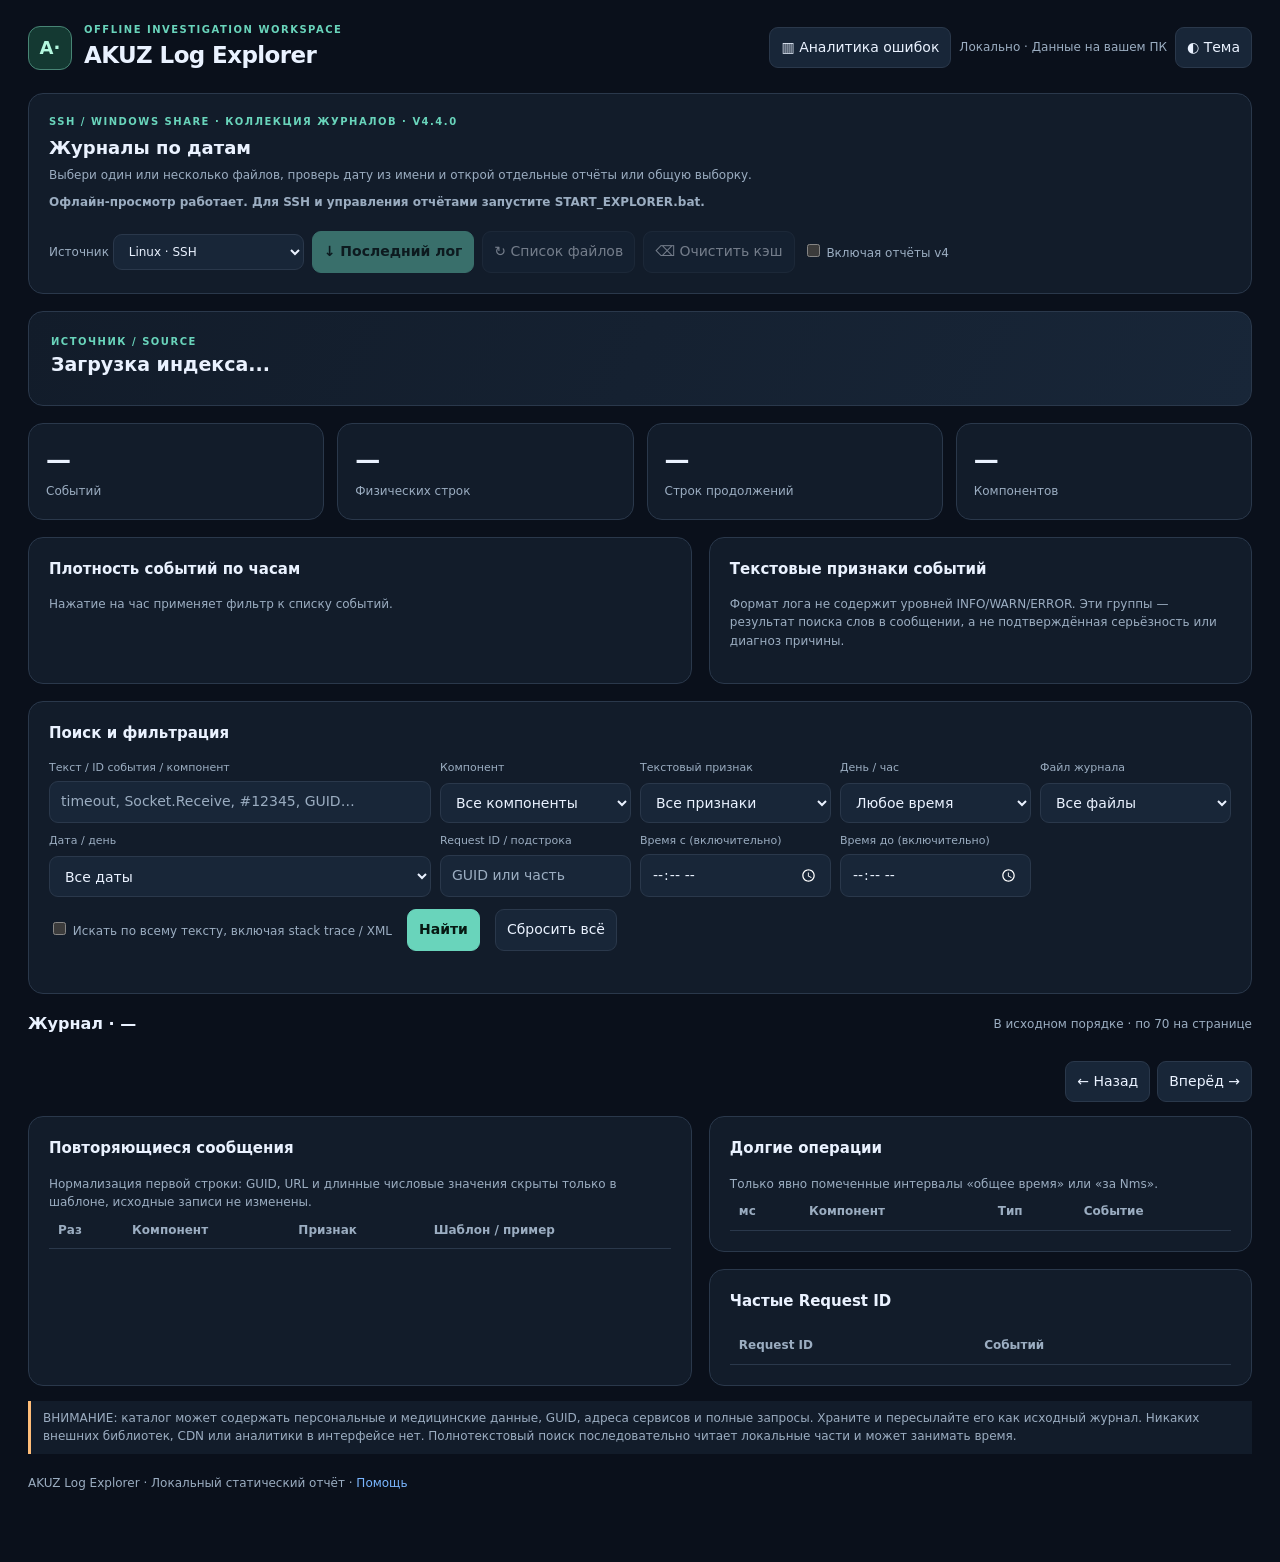
==== commit 704a8a63: "feat: import local AKUZ .log files and folders in portable explorer" ====
--- a/index.html
+++ b/index.html
@@ -1,10 +1,11 @@
 <!doctype html><html lang="ru"><head><meta charset="utf-8"><meta name="viewport" content="width=device-width,initial-scale=1"><title>AKUZ Log Explorer</title><link rel="stylesheet" href="style.css"></head><body>
 <a class="skip" href="#explore">К поиску событий</a><div class="wrap"><header class="top"><div class="brand"><div class="logo">A·</div><div><div class="eyebrow">Offline investigation workspace</div><h1>AKUZ Log Explorer</h1></div></div><div class="actions"><a id="open-analytics" href="errors.html" class="btn">▥ Аналитика ошибок</a><span class="sub">Локально · Данные на вашем ПК</span><button id="theme">◐ Тема</button></div></header>
 <section class="panel" id="fetch-panel" style="margin-bottom:17px">
-<div class="fetchbar"><div><div class="eyebrow">SSH / Windows share · коллекция журналов · v4.3.1</div><h2 style="font-size:18px;margin:4px 0">Журналы по датам</h2>
+<div class="fetchbar"><div><div class="eyebrow">SSH / Windows share · коллекция журналов · v4.4.0</div><h2 style="font-size:18px;margin:4px 0">Журналы по датам</h2>
 <p class="small">Выбери один или несколько файлов, проверь дату из имени и открой отдельные отчёты или общую выборку.</p>
 <div id="fetch-status" class="status" role="status">Проверка локального сервиса…</div></div>
-<div class="actions"><label class="small">Источник <select id="fetch-source" aria-label="Источник журналов"><option value="linux">Linux · SSH</option><option value="windows">Windows · SMB / UNC</option></select></label><button class="primary" id="fetch-latest">↓ Последний лог</button><button id="fetch-list">↻ Список файлов</button><button id="picker-toggle" type="button" aria-controls="remote-picker" aria-expanded="false" hidden>▾ Показать файлы</button><button id="fetch-cache">⌫ Очистить кэш</button><label class="small"><input type="checkbox" id="clear-reports"> Включая отчёты v4</label><a class="btn" id="fetch-open" href="#" hidden>Открыть отчёт →</a></div></div>
+<div class="actions"><label class="small">Источник <select id="fetch-source" aria-label="Источник журналов"><option value="linux">Linux · SSH</option><option value="windows">Windows · SMB / UNC</option><option value="local">Локальный .log / папка</option></select></label><button class="primary" id="fetch-latest">↓ Последний лог</button><button id="fetch-list">↻ Список файлов</button><button id="picker-toggle" type="button" aria-controls="remote-picker" aria-expanded="false" hidden>▾ Показать файлы</button><button id="fetch-cache">⌫ Очистить кэш</button><label class="small"><input type="checkbox" id="clear-reports"> Включая отчёты v4</label><a class="btn" id="fetch-open" href="#" hidden>Открыть отчёт →</a></div></div>
+<div id="local-path-panel" class="local-source" hidden><label for="local-path">Путь к локальному .log или папке журналов на компьютере, где запущен Explorer</label><input id="local-path" type="text" placeholder="C:\AKUZ\Logs или C:\AKUZ\Logs\20260923_server.log" autocomplete="off" spellcheck="false" maxlength="2048"><p class="small">Укажите полный путь. Только файлы .log, без вложенных каталогов; исходные файлы не меняются. UNC-папки — через Windows · SMB.</p></div>
 <div id="remote-picker" hidden><div class="pickerbar"><span id="picker-count" class="sub"></span><label>Дата изменения на сервере с <input type="date" id="picker-from"></label><label>по <input type="date" id="picker-to"></label><button id="picker-today">Сбросить даты</button><button id="picker-select-all">Выбрать видимые</button><button id="picker-select-none">Снять выделение</button></div>
 <div class="filelist" id="picker-files"></div><div class="pickerbar"><button class="primary" id="picker-build">Создать отчёты по выбранным файлам</button><span class="small">Дата первой записи берётся из имени YYYYMMDD_*.log. Её можно исправить вручную.</span></div></div>
 <div id="report-library" class="library" hidden><h3>Мои отчёты</h3><div id="report-items"></div></div>
--- a/style.css
+++ b/style.css
@@ -74,3 +74,9 @@
 .library-report-group .library-item{padding:9px 12px}
 .library-report-group .library-item:last-child{border-bottom:0}
 .library-current{color:var(--accent);border-color:var(--accent)}
+
+.local-source{display:grid;gap:7px;margin-top:14px;max-width:100%}
+.local-source[hidden]{display:none}
+.local-source label{font-size:12px;color:var(--muted)}
+.local-source input{width:100%;font-family:ui-monospace,Consolas,monospace}
+.local-source .small{margin:0}
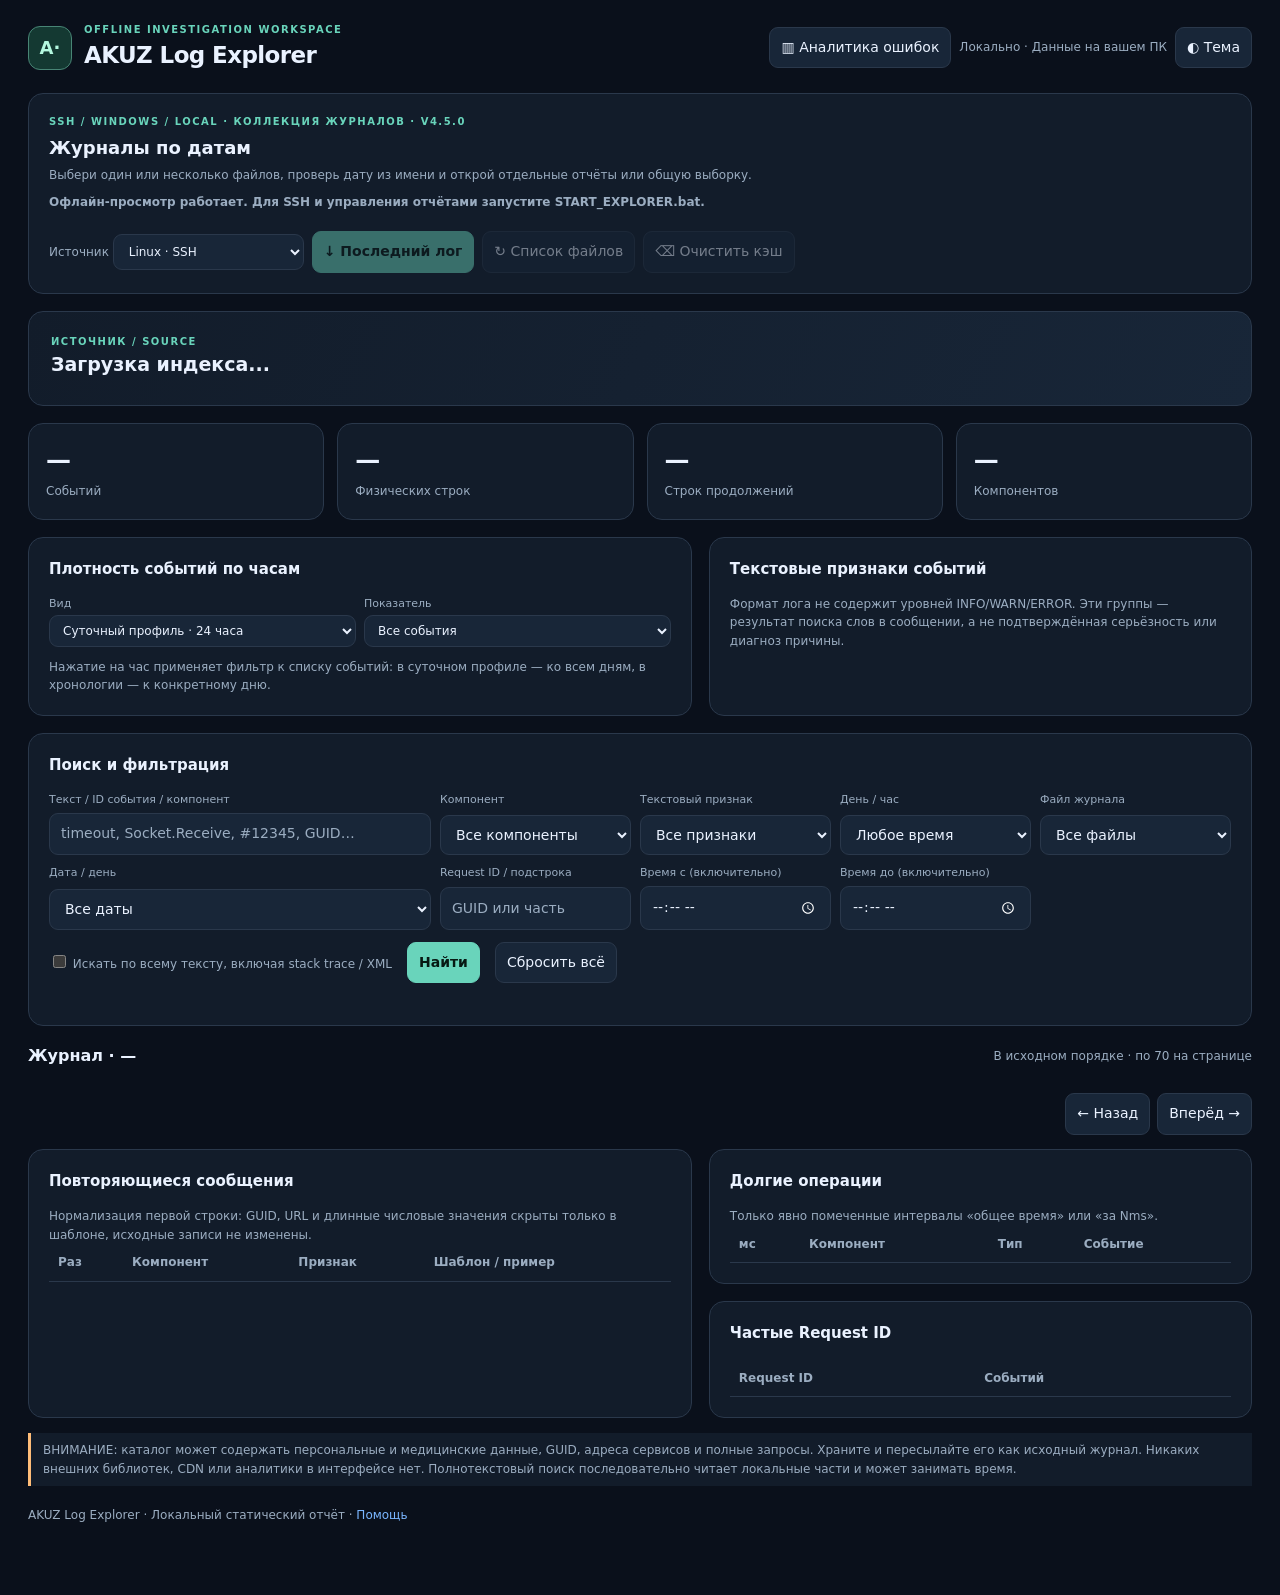
==== commit fcb83650: "feat: release v4.5.0 with performance tracing and compact report UI" ====
--- a/index.html
+++ b/index.html
@@ -1,17 +1,17 @@
 <!doctype html><html lang="ru"><head><meta charset="utf-8"><meta name="viewport" content="width=device-width,initial-scale=1"><title>AKUZ Log Explorer</title><link rel="stylesheet" href="style.css"></head><body>
 <a class="skip" href="#explore">К поиску событий</a><div class="wrap"><header class="top"><div class="brand"><div class="logo">A·</div><div><div class="eyebrow">Offline investigation workspace</div><h1>AKUZ Log Explorer</h1></div></div><div class="actions"><a id="open-analytics" href="errors.html" class="btn">▥ Аналитика ошибок</a><span class="sub">Локально · Данные на вашем ПК</span><button id="theme">◐ Тема</button></div></header>
 <section class="panel" id="fetch-panel" style="margin-bottom:17px">
-<div class="fetchbar"><div><div class="eyebrow">SSH / Windows share · коллекция журналов · v4.4.0</div><h2 style="font-size:18px;margin:4px 0">Журналы по датам</h2>
+<div class="fetchbar"><div><div class="eyebrow">SSH / Windows / Local · коллекция журналов · v4.5.0</div><h2 style="font-size:18px;margin:4px 0">Журналы по датам</h2>
 <p class="small">Выбери один или несколько файлов, проверь дату из имени и открой отдельные отчёты или общую выборку.</p>
 <div id="fetch-status" class="status" role="status">Проверка локального сервиса…</div></div>
-<div class="actions"><label class="small">Источник <select id="fetch-source" aria-label="Источник журналов"><option value="linux">Linux · SSH</option><option value="windows">Windows · SMB / UNC</option><option value="local">Локальный .log / папка</option></select></label><button class="primary" id="fetch-latest">↓ Последний лог</button><button id="fetch-list">↻ Список файлов</button><button id="picker-toggle" type="button" aria-controls="remote-picker" aria-expanded="false" hidden>▾ Показать файлы</button><button id="fetch-cache">⌫ Очистить кэш</button><label class="small"><input type="checkbox" id="clear-reports"> Включая отчёты v4</label><a class="btn" id="fetch-open" href="#" hidden>Открыть отчёт →</a></div></div>
+<div class="actions"><label class="small">Источник <select id="fetch-source" aria-label="Источник журналов"><option value="linux">Linux · SSH</option><option value="windows">Windows · SMB / UNC</option><option value="local">Локальный .log / папка</option></select></label><button class="primary" id="fetch-latest">↓ Последний лог</button><button id="fetch-list">↻ Список файлов</button><button id="picker-toggle" type="button" aria-controls="remote-picker" aria-expanded="false" hidden>▾ Показать файлы</button><button id="fetch-cache" title="Удалить скачанные файлы кэша; готовые отчёты сохраняются">⌫ Очистить кэш</button><a class="btn" id="fetch-open" href="#" hidden>Открыть отчёт →</a></div></div>
 <div id="local-path-panel" class="local-source" hidden><label for="local-path">Путь к локальному .log или папке журналов на компьютере, где запущен Explorer</label><input id="local-path" type="text" placeholder="C:\AKUZ\Logs или C:\AKUZ\Logs\20260923_server.log" autocomplete="off" spellcheck="false" maxlength="2048"><p class="small">Укажите полный путь. Только файлы .log, без вложенных каталогов; исходные файлы не меняются. UNC-папки — через Windows · SMB.</p></div>
 <div id="remote-picker" hidden><div class="pickerbar"><span id="picker-count" class="sub"></span><label>Дата изменения на сервере с <input type="date" id="picker-from"></label><label>по <input type="date" id="picker-to"></label><button id="picker-today">Сбросить даты</button><button id="picker-select-all">Выбрать видимые</button><button id="picker-select-none">Снять выделение</button></div>
 <div class="filelist" id="picker-files"></div><div class="pickerbar"><button class="primary" id="picker-build">Создать отчёты по выбранным файлам</button><span class="small">Дата первой записи берётся из имени YYYYMMDD_*.log. Её можно исправить вручную.</span></div></div>
 <div id="report-library" class="library" hidden><h3>Мои отчёты</h3><div id="report-items"></div></div>
 </section><section class="hero"><div class="eyebrow">Источник / Source</div><h2 id="source">Загрузка индекса...</h2><p id="date-note" class="note"></p><p id="integrity" class="note"></p></section>
 <section class="metrics"><div class="metric"><strong id="total">—</strong><span>Событий</span></div><div class="metric"><strong id="lines">—</strong><span>Физических строк</span></div><div class="metric"><strong id="multi">—</strong><span>Строк продолжений</span></div><div class="metric"><strong id="components">—</strong><span>Компонентов</span></div></section>
-<section class="cols"><div class="panel"><h2>Плотность событий по часам</h2><div id="hours"></div><div class="small">Нажатие на час применяет фильтр к списку событий.</div></div><div class="panel"><h2>Текстовые признаки событий</h2><div id="catview"></div><p class="small">Формат лога не содержит уровней INFO/WARN/ERROR. Эти группы — результат поиска слов в сообщении, а не подтверждённая серьёзность или диагноз причины.</p></div></section>
+<section class="cols"><div class="panel"><h2>Плотность событий по часам</h2><div class="hours-toolbar"><label for="hour-view">Вид <select id="hour-view"><option value="profile">Суточный профиль · 24 часа</option><option value="timeline">Хронология · дни и часы</option></select></label><label for="hour-metric">Показатель <select id="hour-metric"><option value="events">Все события</option><option value="errors">Распознанные ошибки</option><option value="average">События · в среднем за день</option></select></label></div><p class="small" id="hours-note"></p><div id="hours"></div><div class="small">Нажатие на час применяет фильтр к списку событий: в суточном профиле — ко всем дням, в хронологии — к конкретному дню.</div></div><div class="panel"><h2>Текстовые признаки событий</h2><div id="catview"></div><p class="small">Формат лога не содержит уровней INFO/WARN/ERROR. Эти группы — результат поиска слов в сообщении, а не подтверждённая серьёзность или диагноз причины.</p></div></section>
 <section class="panel" id="explore" style="margin-top:17px"><h2>Поиск и фильтрация</h2><div class="filters">
 <div class="field"><label for="q">Текст / ID события / компонент</label><input id="q" type="search" placeholder="timeout, Socket.Receive, #12345, GUID…" autocomplete="off"></div>
 <div class="field"><label for="component">Компонент</label><select id="component"><option value="">Все компоненты</option></select></div>
--- a/style.css
+++ b/style.css
@@ -4,7 +4,7 @@
 body.light{color-scheme:light;--bg:#f4f7fb;--pane:#fff;--pane2:#edf4fa;--line:#d4e0ed;--txt:#1d2e43;--muted:#4f667d;--accent:#087e69;--blue:#1565b8;--warn:#a54e00;--danger:#b32445}
 a{color:var(--blue);text-decoration:none}a:hover{text-decoration:underline}
 .wrap{max-width:1540px;margin:auto;padding:22px 28px 70px}.top{display:flex;justify-content:space-between;align-items:center;gap:20px;flex-wrap:wrap;margin-bottom:20px}.brand{display:flex;align-items:center;gap:12px}.logo{width:44px;height:44px;border:1px solid #488575;border-radius:12px;display:grid;place-items:center;background:#143932;color:#b4f8df;font-weight:800;font-size:18px}.eyebrow{color:var(--accent);font-weight:800;text-transform:uppercase;letter-spacing:.15em;font-size:10px}.brand h1{margin:0;font-size:23px;letter-spacing:-.6px}.sub{color:var(--muted);font-size:12px}.actions{display:flex;gap:8px;flex-wrap:wrap;align-items:center}
-button,.btn,select,input{font:inherit;color:var(--txt);border:1px solid var(--line);background:var(--pane2);border-radius:9px;padding:9px 11px;outline-offset:2px}button,.btn{cursor:pointer}button:hover,.btn:hover{border-color:var(--accent);text-decoration:none}button.primary,.btn.primary{background:var(--accent);border-color:var(--accent);color:#071913;font-weight:750}button:disabled{opacity:.45;cursor:not-allowed}input::placeholder{color:var(--muted)}input[type=search]{width:100%}input[type=checkbox]{accent-color:var(--accent)}.stack{display:grid;gap:17px}.panel{background:var(--pane);border:1px solid var(--line);border-radius:var(--radius);padding:20px;min-width:0}.hero{background:linear-gradient(115deg,var(--pane),var(--pane2));border:1px solid var(--line);border-radius:var(--radius);padding:22px;margin-bottom:17px}.hero h2{margin:0 0 4px;font-size:19px}.hero .note{margin:4px 0 0;color:var(--muted);font-size:13px;word-break:break-word}.metrics{display:grid;grid-template-columns:repeat(4,minmax(0,1fr));gap:13px;margin-bottom:17px}.metric{background:var(--pane);border:1px solid var(--line);border-radius:var(--radius);padding:17px}.metric strong{font-size:25px;display:block;letter-spacing:-.8px}.metric span{color:var(--muted);font-size:12px}.cols{display:grid;grid-template-columns:minmax(0,1.1fr) minmax(310px,.9fr);gap:17px}.panel h2{font-size:15px;margin:0 0 14px}.panel .small{color:var(--muted);font-size:12px}.category-row{display:flex;justify-content:space-between;align-items:center;padding:7px 0;gap:12px;border-bottom:1px solid var(--line)}.category-row:last-child{border:0}.tag{padding:3px 8px;border:1px solid var(--line);border-radius:999px;display:inline-block;font-size:11px;white-space:nowrap}.tag[data-cat='таймаут'],.tag[data-cat='ошибка/исключение']{color:var(--danger)}.tag[data-cat='отказ/NACK']{color:var(--warn)}.tag[data-cat='не найдено']{color:var(--blue)}.barrow{display:grid;grid-template-columns:77px 1fr 62px;align-items:center;gap:10px;margin:6px 0}.bartrack{height:10px;background:var(--pane2);border-radius:10px;overflow:hidden}.barfill{height:100%;background:linear-gradient(90deg,#299b8d,#72dfc1);min-width:1px;border-radius:10px}.barrow button{background:none;border:0;text-align:left;padding:0;color:var(--muted)}.barrow button:hover{color:var(--accent)}.barrow .num{text-align:right;font-variant-numeric:tabular-nums;color:var(--muted);font-size:12px}
+button,.btn,select,input{font:inherit;color:var(--txt);border:1px solid var(--line);background:var(--pane2);border-radius:9px;padding:9px 11px;outline-offset:2px}button,.btn{cursor:pointer}button:hover,.btn:hover{border-color:var(--accent);text-decoration:none}button.primary,.btn.primary{background:var(--accent);border-color:var(--accent);color:#071913;font-weight:750}button:disabled{opacity:.45;cursor:not-allowed}input::placeholder{color:var(--muted)}input[type=search]{width:100%}input[type=checkbox]{accent-color:var(--accent)}.stack{display:grid;gap:17px}.panel{background:var(--pane);border:1px solid var(--line);border-radius:var(--radius);padding:20px;min-width:0}.hero{background:linear-gradient(115deg,var(--pane),var(--pane2));border:1px solid var(--line);border-radius:var(--radius);padding:22px;margin-bottom:17px}.hero h2{margin:0 0 4px;font-size:19px}.hero .note{margin:4px 0 0;color:var(--muted);font-size:13px;word-break:break-word}.metrics{display:grid;grid-template-columns:repeat(4,minmax(0,1fr));gap:13px;margin-bottom:17px}.metric{background:var(--pane);border:1px solid var(--line);border-radius:var(--radius);padding:17px}.metric strong{font-size:25px;display:block;letter-spacing:-.8px}.metric span{color:var(--muted);font-size:12px}.cols{display:grid;grid-template-columns:minmax(0,1.1fr) minmax(310px,.9fr);gap:17px}.panel h2{font-size:15px;margin:0 0 14px}.panel .small{color:var(--muted);font-size:12px}.category-row{display:flex;justify-content:space-between;align-items:center;padding:7px 0;gap:12px;border-bottom:1px solid var(--line)}.category-row:last-child{border:0}.tag{padding:3px 8px;border:1px solid var(--line);border-radius:999px;display:inline-block;font-size:11px;white-space:nowrap}.tag[data-cat='таймаут'],.tag[data-cat='ошибка/исключение']{color:var(--danger)}.tag[data-cat='отказ/NACK']{color:var(--warn)}.tag[data-cat='не найдено']{color:var(--blue)}.barrow{display:grid;grid-template-columns:minmax(58px,112px) minmax(0,1fr) minmax(55px,76px);align-items:center;gap:10px;margin:6px 0}.bartrack{height:10px;background:var(--pane2);border-radius:10px;overflow:hidden}.barfill{height:100%;background:linear-gradient(90deg,#299b8d,#72dfc1);min-width:0;border-radius:10px}.barrow button{background:none;border:0;text-align:left;padding:0;color:var(--muted)}.barrow button:hover{color:var(--accent)}.barrow .num{text-align:right;font-variant-numeric:tabular-nums;color:var(--muted);font-size:12px}
 .filters{display:grid;grid-template-columns:2fr 1fr 1fr 1fr 1fr;gap:9px}.field{display:grid;gap:5px;min-width:0}.field label{font-size:11px;color:var(--muted)}.field input,.field select{min-width:0;width:100%}.searchline{display:flex;align-items:center;gap:15px;margin-top:12px;flex-wrap:wrap}.searchline label{color:var(--muted);font-size:12px}.resulthead{display:flex;align-items:center;gap:12px;justify-content:space-between;flex-wrap:wrap;margin:18px 0 10px}.resulthead h2{font-size:16px;margin:0}.results{display:grid;gap:7px}.result{display:grid;grid-template-columns:135px minmax(100px,170px) 135px minmax(0,1fr) 38px;gap:10px;align-items:center;padding:11px 13px;border:1px solid var(--line);border-radius:10px;background:var(--pane)}.result:hover{border-color:var(--accent)}.result .time{color:var(--muted);font-variant-numeric:tabular-nums;font-size:12px}.result .comp{overflow:hidden;text-overflow:ellipsis;white-space:nowrap;font-size:12px;color:var(--blue)}.result .message{white-space:nowrap;text-overflow:ellipsis;overflow:hidden;min-width:0}.result .id{font-size:11px;color:var(--muted);text-align:right}.pager{display:flex;justify-content:space-between;align-items:center;margin:14px 0;gap:10px;flex-wrap:wrap}.pager .buttons{display:flex;gap:7px}.muted{color:var(--muted)}.warning{font-size:12px;color:var(--muted);border-left:3px solid var(--warn);padding:8px 12px;background:var(--pane);margin:15px 0}.status{min-height:22px;color:var(--muted);font-size:12px}mark{background:#5c5432;color:#fff3ac;padding:0 2px;border-radius:3px}.tablewrap{overflow:auto}table{border-collapse:collapse;width:100%;font-size:12px}th,td{border-bottom:1px solid var(--line);padding:9px;text-align:left;vertical-align:top}th{color:var(--muted);font-weight:650}td.num{text-align:right;font-variant-numeric:tabular-nums}.truncate{max-width:450px;overflow:hidden;text-overflow:ellipsis;white-space:nowrap}.detail-header{display:flex;flex-wrap:wrap;align-items:center;gap:10px}.detail-header h2{margin:0;font-size:20px}.meta{display:grid;grid-template-columns:repeat(3,minmax(0,1fr));gap:10px;margin:15px 0}.meta>div{min-width:0;word-break:break-word}.meta dt{color:var(--muted);font-size:11px}.meta dd{margin:2px 0;font-size:13px}.code{white-space:pre-wrap;overflow-wrap:anywhere;padding:18px;border:1px solid var(--line);border-radius:11px;background:var(--bg);line-height:1.5;font:12px/1.55 ui-monospace,Consolas,'Cascadia Code',monospace;max-height:75vh;overflow:auto}.rowtools{display:flex;gap:8px;flex-wrap:wrap;align-items:center;margin-bottom:12px}.empty{padding:35px;color:var(--muted);text-align:center;border:1px dashed var(--line);border-radius:10px}.footer{font-size:12px;color:var(--muted);margin-top:20px}.skip{position:absolute;top:-100px}.skip:focus{top:10px;background:var(--pane);padding:10px}
 @media(max-width:1100px){.filters{grid-template-columns:repeat(3,1fr)}.metrics{grid-template-columns:repeat(2,1fr)}.result{grid-template-columns:126px 1fr 1fr;gap:6px}.result .message{grid-column:1/-1}.result .id{display:none}}
 @media(max-width:700px){.wrap{padding:12px}.cols,.filters{grid-template-columns:1fr}.metrics{grid-template-columns:repeat(2,minmax(0,1fr))}.meta{grid-template-columns:1fr 1fr}.result{grid-template-columns:1fr 1fr}.result .comp{grid-column:1/-1}.result .message{grid-column:1/-1}.result .tag{justify-self:end}}
@@ -69,6 +69,17 @@
 .btn[aria-disabled="true"]{opacity:.5;cursor:wait;}
 /* Historical snapshots share a visual group, not an analytical total. */
 .library-report-group{border:1px solid var(--line);border-radius:10px;margin:10px 0;overflow:hidden}
+.library-report-group summary{cursor:pointer;list-style:none;outline-offset:-3px}
+.library-report-group summary::-webkit-details-marker{display:none}
+.library-report-group summary:before{content:'▸';color:var(--accent);margin-right:8px}
+.library-report-group[open] summary:before{content:'▾'}
+.library-report-group summary:hover{background:var(--pane2);filter:brightness(1.12)}
+.hours-toolbar{display:flex;flex-wrap:wrap;gap:8px;margin:0 0 10px}
+.hours-toolbar label{display:grid;gap:3px;flex:1 1 180px;min-width:0;font-size:11px;color:var(--muted)}
+.hours-toolbar select{width:100%;min-width:0;font-size:12px;padding:7px 9px}
+#hours-note{margin:4px 0 11px}
+#hours .barrow button{white-space:nowrap}
+#hours .barrow .num{overflow-wrap:anywhere}
 .library-report-heading{display:flex;justify-content:space-between;align-items:center;gap:8px;flex-wrap:wrap;padding:10px 12px;background:var(--pane2)}
 .library-report-heading strong{overflow-wrap:anywhere}
 .library-report-group .library-item{padding:9px 12px}
